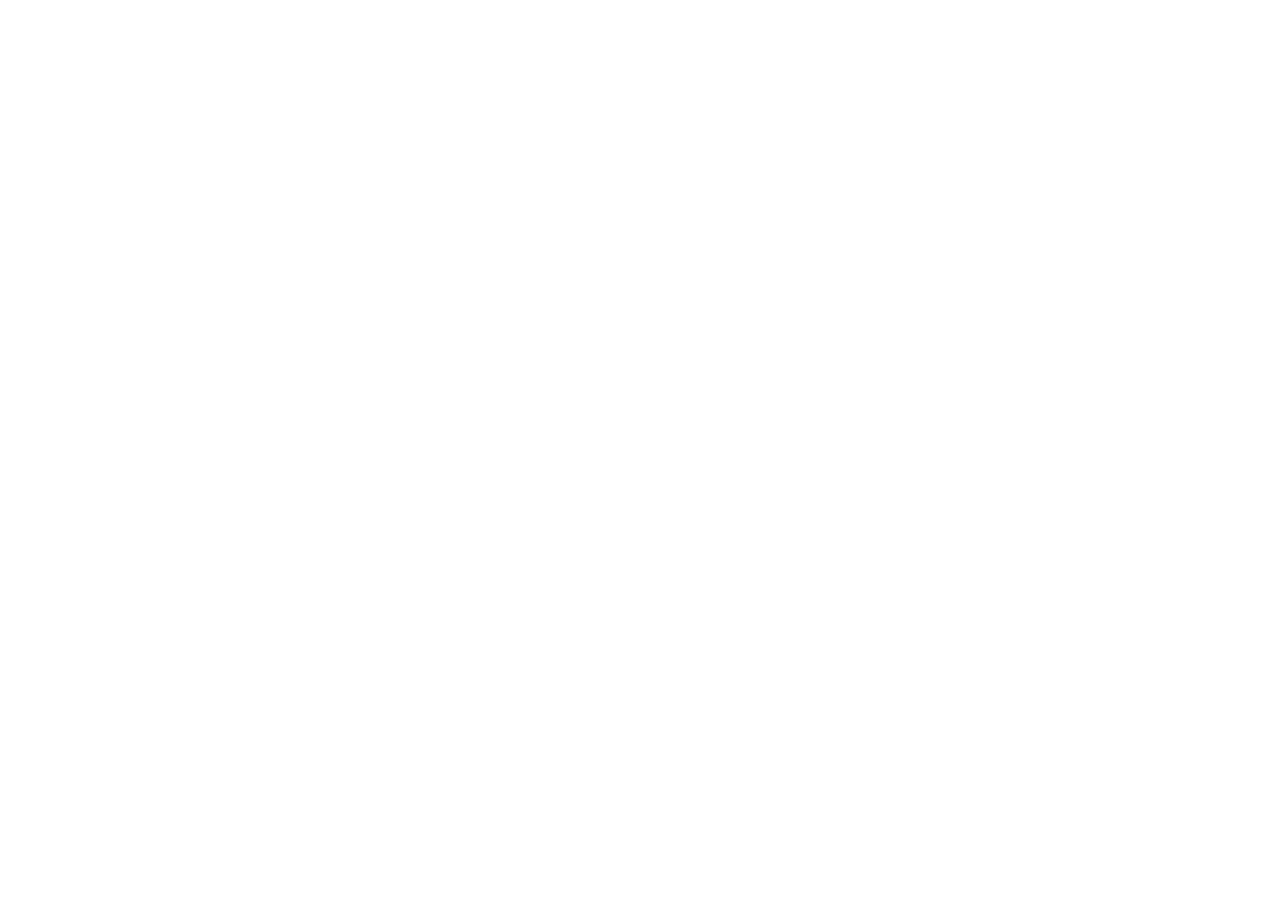
==== index.html @ f1d3f714 "Basic Files" ====
<!DOCTYPE html>
<html lang="en">

    <head>
        <meta charset="utf-8" />
        <meta name="viewport" content="width-device-width, initial-scale=1" />
        <title>William Daugherty Personal Portfolio</title>
        <link rel="stylesheet" href="styles/normalize.css" />
        <ling rel="stylesheet" href="styles/main.css" />
        <link rel="icon" href="images/favicon.png" />

    </head>
    <body>

        <script src="scripts/main.js"></script>
    </body>

</html>
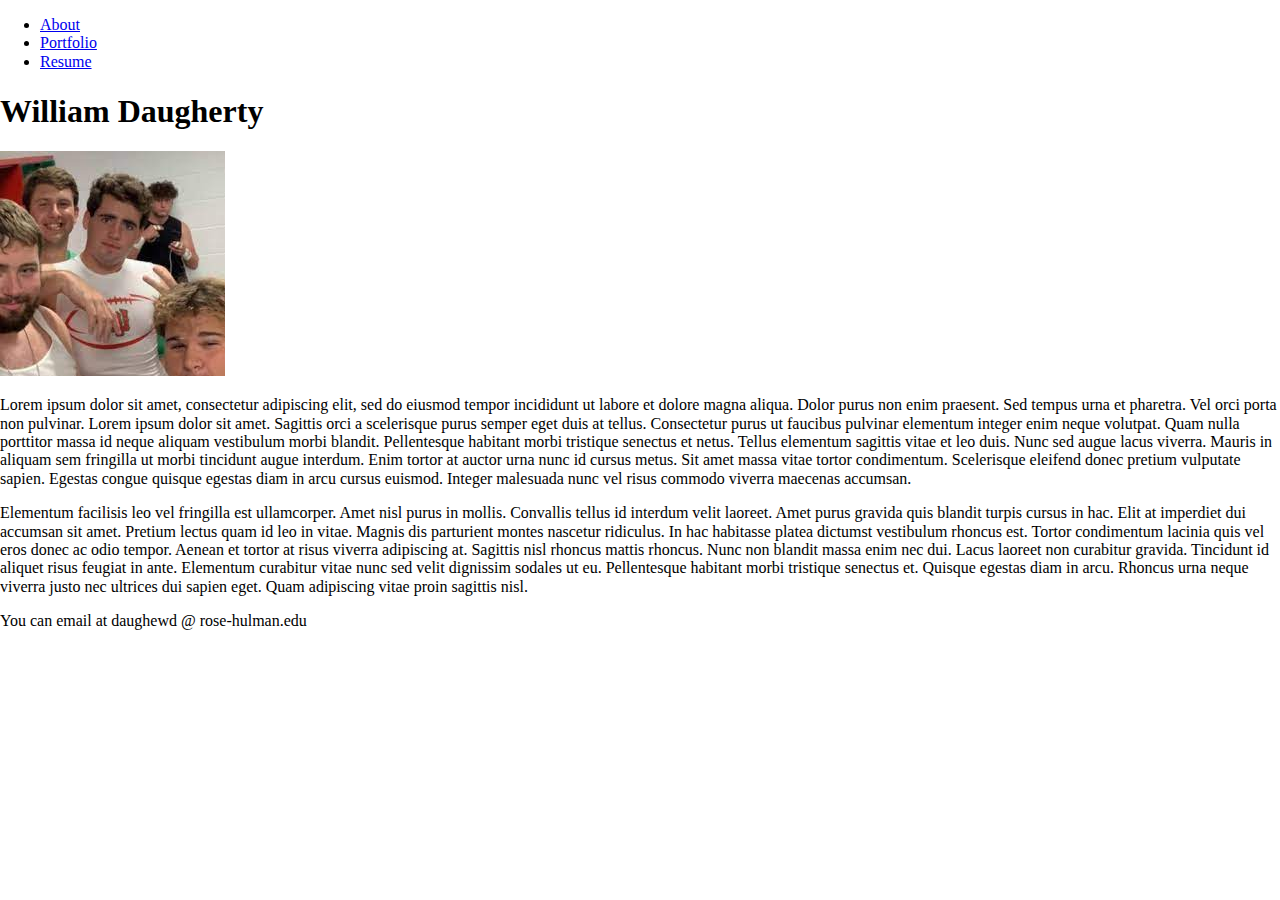
==== commit 8c9be5f1: "Basic text and image" ====
--- a/index.html
+++ b/index.html
@@ -10,8 +10,39 @@
         <link rel="icon" href="images/favicon.png" />
 
     </head>
-    <body>
+    <body id="about">
+        <nav>
+            <ul>
+                <li><a href="index.html">About</a></li>
+                <li><a href="portfolio.html">Portfolio</a></li>
+                <li><a href="resume.html">Resume</a></li>
+            </ul>
+        </nav>
+        <main>
 
+        <h1>William Daugherty</h1>
+        <img src="images/avatar.jpg" />
+        <p>Lorem ipsum dolor sit amet, consectetur adipiscing elit, sed do eiusmod tempor incididunt ut labore et dolore magna aliqua.
+            Dolor purus non enim praesent. Sed tempus urna et pharetra. Vel orci porta non pulvinar. Lorem ipsum dolor sit amet. 
+            Sagittis orci a scelerisque purus semper eget duis at tellus. Consectetur purus ut faucibus pulvinar elementum integer 
+            enim neque volutpat. Quam nulla porttitor massa id neque aliquam vestibulum morbi blandit. Pellentesque habitant morbi tristique 
+            senectus et netus. Tellus elementum sagittis vitae et leo duis. Nunc sed augue lacus viverra. Mauris in aliquam sem fringilla ut
+            morbi tincidunt augue interdum. Enim tortor at auctor urna nunc id cursus metus. Sit amet massa vitae tortor condimentum. Scelerisque 
+            eleifend donec pretium vulputate sapien. Egestas congue quisque egestas diam in arcu cursus euismod. Integer malesuada nunc vel 
+            risus commodo viverra maecenas accumsan.</p>
+
+        <p>Elementum facilisis leo vel fringilla est ullamcorper. Amet nisl purus in mollis. Convallis tellus id interdum velit laoreet. Amet 
+            purus gravida quis blandit turpis cursus in hac. Elit at imperdiet dui accumsan sit amet. Pretium lectus quam id leo in vitae. Magnis 
+            dis parturient montes nascetur ridiculus. In hac habitasse platea dictumst vestibulum rhoncus est. Tortor condimentum lacinia quis 
+            vel eros donec ac odio tempor. Aenean et tortor at risus viverra adipiscing at. Sagittis nisl rhoncus mattis rhoncus. Nunc non blandit
+            massa enim nec dui. Lacus laoreet non curabitur gravida. Tincidunt id aliquet risus feugiat in ante. Elementum curabitur vitae nunc 
+            sed velit dignissim sodales ut eu. Pellentesque habitant morbi tristique senectus et. Quisque egestas diam in arcu. Rhoncus urna 
+            neque viverra justo nec ultrices dui sapien eget. Quam adipiscing vitae proin sagittis nisl.</p>
+
+        </main>
+        <footer>
+            You can email at daughewd @ rose-hulman.edu
+        </footer>
         <script src="scripts/main.js"></script>
     </body>
 
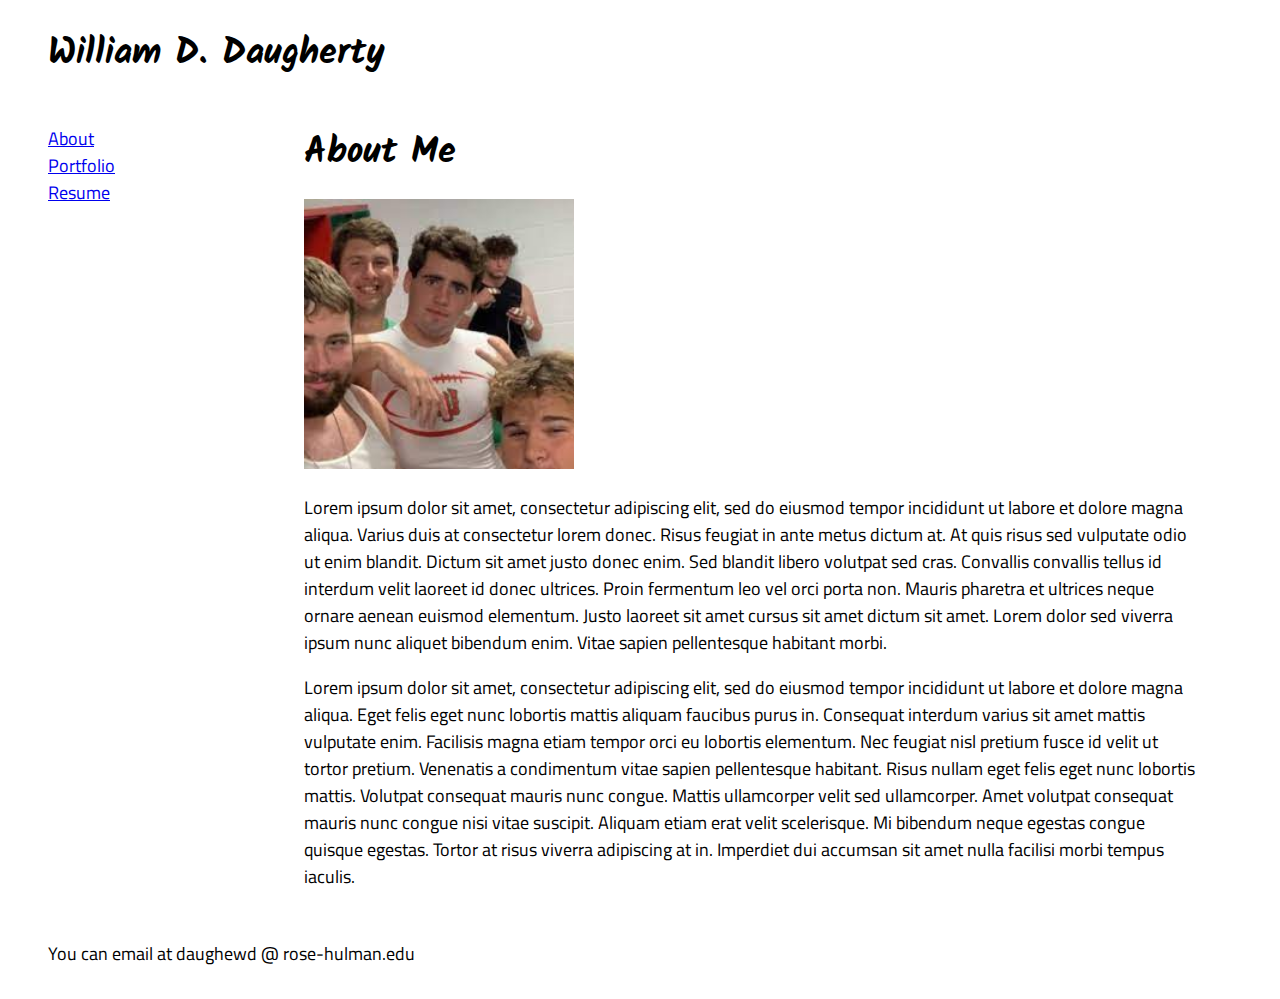
==== commit c83f21a9: "fonts" ====
--- a/index.html
+++ b/index.html
@@ -3,14 +3,17 @@
 
     <head>
         <meta charset="utf-8" />
-        <meta name="viewport" content="width-device-width, initial-scale=1" />
+        <meta name="viewport" content="width=device-width, initial-scale=1" />
         <title>William Daugherty Personal Portfolio</title>
         <link rel="stylesheet" href="styles/normalize.css" />
-        <ling rel="stylesheet" href="styles/main.css" />
+        <link rel="stylesheet" href="styles/main.css" />
         <link rel="icon" href="images/favicon.png" />
 
     </head>
     <body id="about">
+        <header>
+            <h1>William D. Daugherty</h1>
+        </header>
         <nav>
             <ul>
                 <li><a href="index.html">About</a></li>
@@ -20,24 +23,12 @@
         </nav>
         <main>
 
-        <h1>William Daugherty</h1>
+        <h1>About Me</h1>
         <img src="images/avatar.jpg" />
-        <p>Lorem ipsum dolor sit amet, consectetur adipiscing elit, sed do eiusmod tempor incididunt ut labore et dolore magna aliqua.
-            Dolor purus non enim praesent. Sed tempus urna et pharetra. Vel orci porta non pulvinar. Lorem ipsum dolor sit amet. 
-            Sagittis orci a scelerisque purus semper eget duis at tellus. Consectetur purus ut faucibus pulvinar elementum integer 
-            enim neque volutpat. Quam nulla porttitor massa id neque aliquam vestibulum morbi blandit. Pellentesque habitant morbi tristique 
-            senectus et netus. Tellus elementum sagittis vitae et leo duis. Nunc sed augue lacus viverra. Mauris in aliquam sem fringilla ut
-            morbi tincidunt augue interdum. Enim tortor at auctor urna nunc id cursus metus. Sit amet massa vitae tortor condimentum. Scelerisque 
-            eleifend donec pretium vulputate sapien. Egestas congue quisque egestas diam in arcu cursus euismod. Integer malesuada nunc vel 
-            risus commodo viverra maecenas accumsan.</p>
 
-        <p>Elementum facilisis leo vel fringilla est ullamcorper. Amet nisl purus in mollis. Convallis tellus id interdum velit laoreet. Amet 
-            purus gravida quis blandit turpis cursus in hac. Elit at imperdiet dui accumsan sit amet. Pretium lectus quam id leo in vitae. Magnis 
-            dis parturient montes nascetur ridiculus. In hac habitasse platea dictumst vestibulum rhoncus est. Tortor condimentum lacinia quis 
-            vel eros donec ac odio tempor. Aenean et tortor at risus viverra adipiscing at. Sagittis nisl rhoncus mattis rhoncus. Nunc non blandit
-            massa enim nec dui. Lacus laoreet non curabitur gravida. Tincidunt id aliquet risus feugiat in ante. Elementum curabitur vitae nunc 
-            sed velit dignissim sodales ut eu. Pellentesque habitant morbi tristique senectus et. Quisque egestas diam in arcu. Rhoncus urna 
-            neque viverra justo nec ultrices dui sapien eget. Quam adipiscing vitae proin sagittis nisl.</p>
+        <p>Lorem ipsum dolor sit amet, consectetur adipiscing elit, sed do eiusmod tempor incididunt ut labore et dolore magna aliqua. Varius duis at consectetur lorem donec. Risus feugiat in ante metus dictum at. At quis risus sed vulputate odio ut enim blandit. Dictum sit amet justo donec enim. Sed blandit libero volutpat sed cras. Convallis convallis tellus id interdum velit laoreet id donec ultrices. Proin fermentum leo vel orci porta non. Mauris pharetra et ultrices neque ornare aenean euismod elementum. Justo laoreet sit amet cursus sit amet dictum sit amet. Lorem dolor sed viverra ipsum nunc aliquet bibendum enim. Vitae sapien pellentesque habitant morbi.</p>
+
+        <p>Lorem ipsum dolor sit amet, consectetur adipiscing elit, sed do eiusmod tempor incididunt ut labore et dolore magna aliqua. Eget felis eget nunc lobortis mattis aliquam faucibus purus in. Consequat interdum varius sit amet mattis vulputate enim. Facilisis magna etiam tempor orci eu lobortis elementum. Nec feugiat nisl pretium fusce id velit ut tortor pretium. Venenatis a condimentum vitae sapien pellentesque habitant. Risus nullam eget felis eget nunc lobortis mattis. Volutpat consequat mauris nunc congue. Mattis ullamcorper velit sed ullamcorper. Amet volutpat consequat mauris nunc congue nisi vitae suscipit. Aliquam etiam erat velit scelerisque. Mi bibendum neque egestas congue quisque egestas. Tortor at risus viverra adipiscing at in. Imperdiet dui accumsan sit amet nulla facilisi morbi tempus iaculis.</p>
 
         </main>
         <footer>
--- a/styles/main.css
+++ b/styles/main.css
@@ -0,0 +1,108 @@
+@import url('https://fonts.googleapis.com/css2?family=Kalam:wght@300;400;700&display=swap');
+@import url('https://fonts.googleapis.com/css2?family=Kalam:wght@300;400;700&family=Titillium+Web:ital,wght@0,200;0,300;0,400;0,600;0,700;0,900;1,200;1,300;1,400;1,600;1,700&display=swap');
+
+
+:root{
+    --vertical-space: 2rem;
+    --horizontal-space: 3rem;
+}
+
+body{
+    font-size: 18px;
+    line-height: 1.5em;
+    font-family: 'Titillium Web', sans-serif;
+}    
+    
+
+h1, h2, h3{
+    line-height: 1.2em;
+    font-family: 'Kalam', cursive;
+}
+
+p{
+    max-width: 50em;
+}
+
+body{
+    display: grid;
+    grid-template-areas:"head head"
+                        "nav nav"
+                        "main main"
+                        "foot foot";
+    grid-template-columns: 1fr 4fr;
+    grid-template-rows: auto auto 1fr auto;
+}
+@media screen and (min-width: 25em){
+    body{
+        display: grid;
+        grid-template-areas:"head head"
+                            "nav main"
+                            "foot foot";
+    grid-template-columns: 1fr 4fr;
+    grid-template-rows: auto 1fr auto;
+    }
+}
+
+
+body > header{
+    grid-area: head;
+}
+
+body > nav{
+    grid-area: nav;
+}
+
+body > nav ul{
+    list-style-type: none;
+    padding: 0;
+}
+
+body > nav ul li{
+    padding-right: 1rem;
+}
+
+body > main{
+    grid-area: main;
+}
+
+body > footer{
+    grid-area: foot;
+}
+
+header, footer{
+    padding-top: var(--vertical-space);
+    padding-bottom: var(--vertical-space);
+}
+
+header h1, footer h1{
+    margin: 0;
+}
+
+body > * {
+    padding-left: var(--horizontal-space);
+    padding-right: var(--horizontal-space);
+}
+
+body#portfolio ul#portfolioItems{
+    display: flex;
+    flex-wrap: wrap;
+    flex: 1;
+    list-style-type: none;
+    padding: 0;
+}
+
+body#portfolio ul#portfolioItems li img{
+    max-width: 100%;
+}
+
+@media screen and (min-width: 25em){
+    body#portfolio ul#portfolioItems li{
+        flex-basis: 48%;
+        padding-right: 2%;
+    }
+}
+
+
+
+
+body#about img {height: 15em; };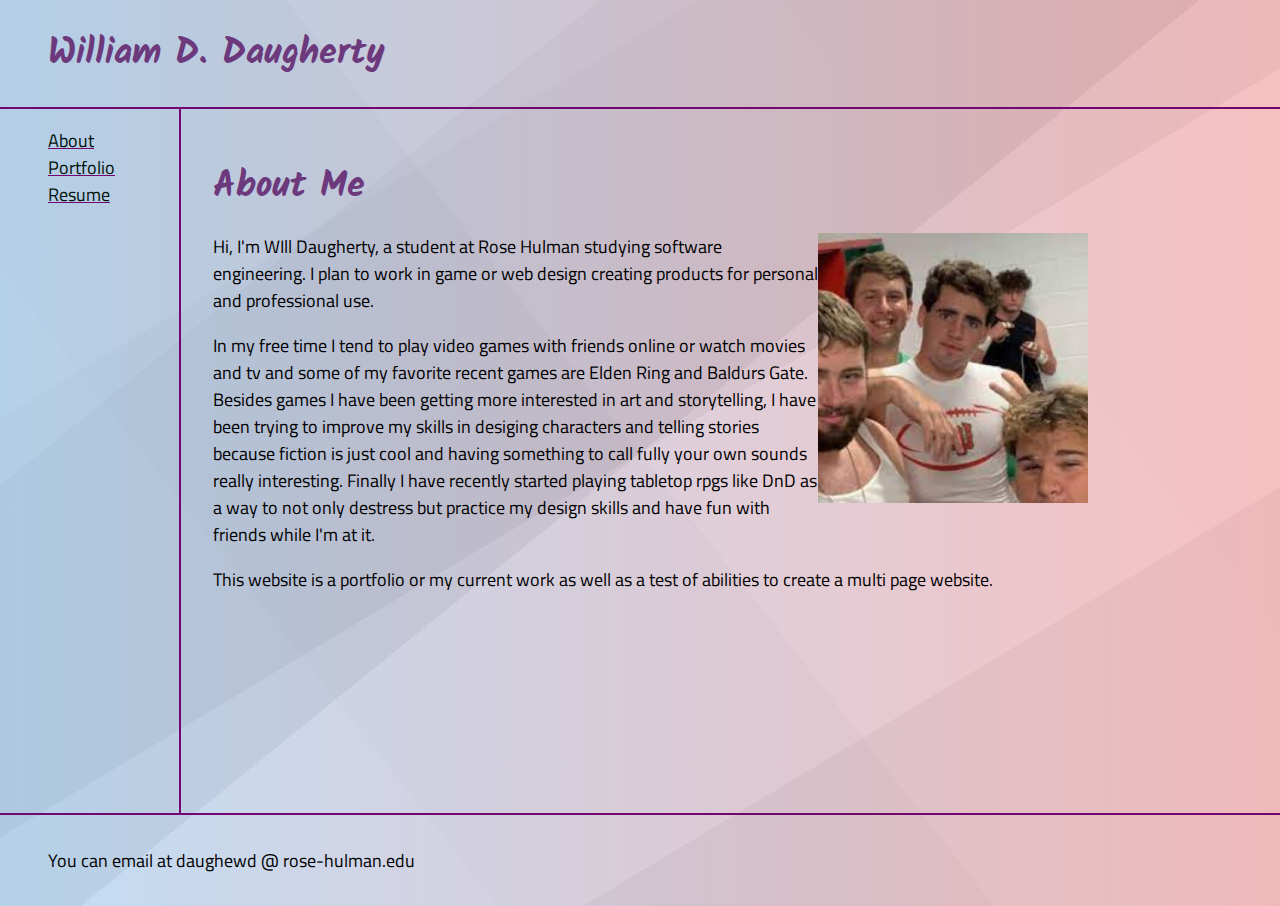
==== commit c6045d6e: "more punchlist" ====
--- a/index.html
+++ b/index.html
@@ -1,40 +1,48 @@
 <!DOCTYPE html>
 <html lang="en">
 
-    <head>
-        <meta charset="utf-8" />
-        <meta name="viewport" content="width=device-width, initial-scale=1" />
-        <title>William Daugherty Personal Portfolio</title>
-        <link rel="stylesheet" href="styles/normalize.css" />
-        <link rel="stylesheet" href="styles/main.css" />
-        <link rel="icon" href="images/favicon.png" />
+<head>
+    <meta charset="utf-8" />
+    <meta name="viewport" content="width=device-width, initial-scale=1" />
+    <title>William Daugherty Personal Portfolio</title>
+    <link rel="stylesheet" href="styles/normalize.css" />
+    <link rel="stylesheet" href="styles/main.css" />
+    <link rel="icon" href="images/favicon.png" />
 
-    </head>
-    <body id="about">
-        <header>
-            <h1>William D. Daugherty</h1>
-        </header>
-        <nav>
-            <ul>
-                <li><a href="index.html">About</a></li>
-                <li><a href="portfolio.html">Portfolio</a></li>
-                <li><a href="resume.html">Resume</a></li>
-            </ul>
-        </nav>
-        <main>
+</head>
+
+<body id="about">
+    <header>
+        <h1>William D. Daugherty</h1>
+    </header>
+    <nav>
+        <ul>
+            <li><a href="index.html">About</a></li>
+            <li><a href="portfolio.html">Portfolio</a></li>
+            <li><a href="resume.html">Resume</a></li>
+        </ul>
+    </nav>
+    <main>
 
         <h1>About Me</h1>
         <img src="images/avatar.jpg" />
 
-        <p>Lorem ipsum dolor sit amet, consectetur adipiscing elit, sed do eiusmod tempor incididunt ut labore et dolore magna aliqua. Varius duis at consectetur lorem donec. Risus feugiat in ante metus dictum at. At quis risus sed vulputate odio ut enim blandit. Dictum sit amet justo donec enim. Sed blandit libero volutpat sed cras. Convallis convallis tellus id interdum velit laoreet id donec ultrices. Proin fermentum leo vel orci porta non. Mauris pharetra et ultrices neque ornare aenean euismod elementum. Justo laoreet sit amet cursus sit amet dictum sit amet. Lorem dolor sed viverra ipsum nunc aliquet bibendum enim. Vitae sapien pellentesque habitant morbi.</p>
+        <p>Hi, I'm WIll Daugherty, a student at Rose Hulman studying software engineering. I plan to work in
+            game or web design creating products for personal and professional use.</p>
 
-        <p>Lorem ipsum dolor sit amet, consectetur adipiscing elit, sed do eiusmod tempor incididunt ut labore et dolore magna aliqua. Eget felis eget nunc lobortis mattis aliquam faucibus purus in. Consequat interdum varius sit amet mattis vulputate enim. Facilisis magna etiam tempor orci eu lobortis elementum. Nec feugiat nisl pretium fusce id velit ut tortor pretium. Venenatis a condimentum vitae sapien pellentesque habitant. Risus nullam eget felis eget nunc lobortis mattis. Volutpat consequat mauris nunc congue. Mattis ullamcorper velit sed ullamcorper. Amet volutpat consequat mauris nunc congue nisi vitae suscipit. Aliquam etiam erat velit scelerisque. Mi bibendum neque egestas congue quisque egestas. Tortor at risus viverra adipiscing at in. Imperdiet dui accumsan sit amet nulla facilisi morbi tempus iaculis.</p>
+        <p>In my free time I tend to play video games with friends online or watch movies and tv and some of my favorite recent games are Elden Ring and Baldurs Gate.
+            Besides games I have been getting more interested in art and storytelling, I have been trying to improve my skills in desiging characters and telling stories
+            because fiction is just cool and having something to call fully your own sounds really interesting. Finally I have recently started playing tabletop rpgs like
+            DnD as a way to not only destress but practice my design skills and have fun with friends while I'm at it.</p>
 
-        </main>
-        <footer>
-            You can email at daughewd @ rose-hulman.edu
-        </footer>
-        <script src="scripts/main.js"></script>
-    </body>
+        <p>This website is a portfolio or my current work as well as a test of abilities to create a multi page
+            website.</p>
 
-</html>
+    </main>
+    <footer>
+        You can email at daughewd @ rose-hulman.edu
+    </footer>
+    <script src="scripts/main.js"></script>
+</body>
+
+</html>--- a/styles/main.css
+++ b/styles/main.css
@@ -5,18 +5,45 @@
 :root{
     --vertical-space: 2rem;
     --horizontal-space: 3rem;
+
+    --light-color: #730771;
+    --body-color: #00120b;
+    --heading-color: #6c397d;
+    --contrast-color: #2600ae;
 }
 
 body{
     font-size: 18px;
     line-height: 1.5em;
     font-family: 'Titillium Web', sans-serif;
-}    
-    
+
+    background-image: linear-gradient(149deg, rgba(85, 85, 85, 0.05) 0%, rgba(85, 85, 85, 0.05) 25%,rgba(11, 11, 11, 0.05) 25%, rgba(11, 11, 11, 0.05) 50%,rgba(182, 182, 182, 0.05) 50%, rgba(182, 182, 182, 0.05) 75%,rgba(28, 28, 28, 0.05) 75%, rgba(28, 28, 28, 0.05) 100%),linear-gradient(232deg, rgba(145, 145, 145, 0.05) 0%, rgba(145, 145, 145, 0.05) 25%,rgba(165, 165, 165, 0.05) 25%, rgba(165, 165, 165, 0.05) 50%,rgba(84, 84, 84, 0.05) 50%, rgba(84, 84, 84, 0.05) 75%,rgba(131, 131, 131, 0.05) 75%, rgba(131, 131, 131, 0.05) 100%),linear-gradient(321deg, rgba(254, 254, 254, 0.05) 0%, rgba(254, 254, 254, 0.05) 25%,rgba(249, 249, 249, 0.05) 25%, rgba(249, 249, 249, 0.05) 50%,rgba(0, 0, 0, 0.05) 50%, rgba(0, 0, 0, 0.05) 75%,rgba(104, 104, 104, 0.05) 75%, rgba(104, 104, 104, 0.05) 100%),linear-gradient(90deg, rgb(194,227,255),rgb(255,192,192));
+}
+
+img{
+    float: right;
+    padding-right: 10rem;
+
+}
 
 h1, h2, h3{
     line-height: 1.2em;
     font-family: 'Kalam', cursive;
+    color: var(--heading-color);
+}
+
+h3{
+    color: var(--contrast-color)
+}
+
+a{
+    color: var(--body-color);
+    text-decoration-color: var(--light-color);
+}
+
+a:hover{
+    color: var(--contrast-color);
+    text-decoration-color: var(--heading-color);
 }
 
 p{
@@ -38,7 +65,7 @@
         grid-template-areas:"head head"
                             "nav main"
                             "foot foot";
-    grid-template-columns: 1fr 4fr;
+    grid-template-columns: 1fr 8fr;
     grid-template-rows: auto 1fr auto;
     }
 }
@@ -46,10 +73,12 @@
 
 body > header{
     grid-area: head;
+    border-bottom: 2px solid var(--light-color);
 }
 
 body > nav{
     grid-area: nav;
+    border-right: 2px solid var(--light-color);
 }
 
 body > nav ul{
@@ -62,10 +91,13 @@
 }
 
 body > main{
+    padding: 2rem;
     grid-area: main;
+    min-height: 40rem;
 }
 
 body > footer{
+    border-top: 2px solid var(--light-color);
     grid-area: foot;
 }
 
@@ -104,5 +136,4 @@
 
 
 
-
 body#about img {height: 15em; };